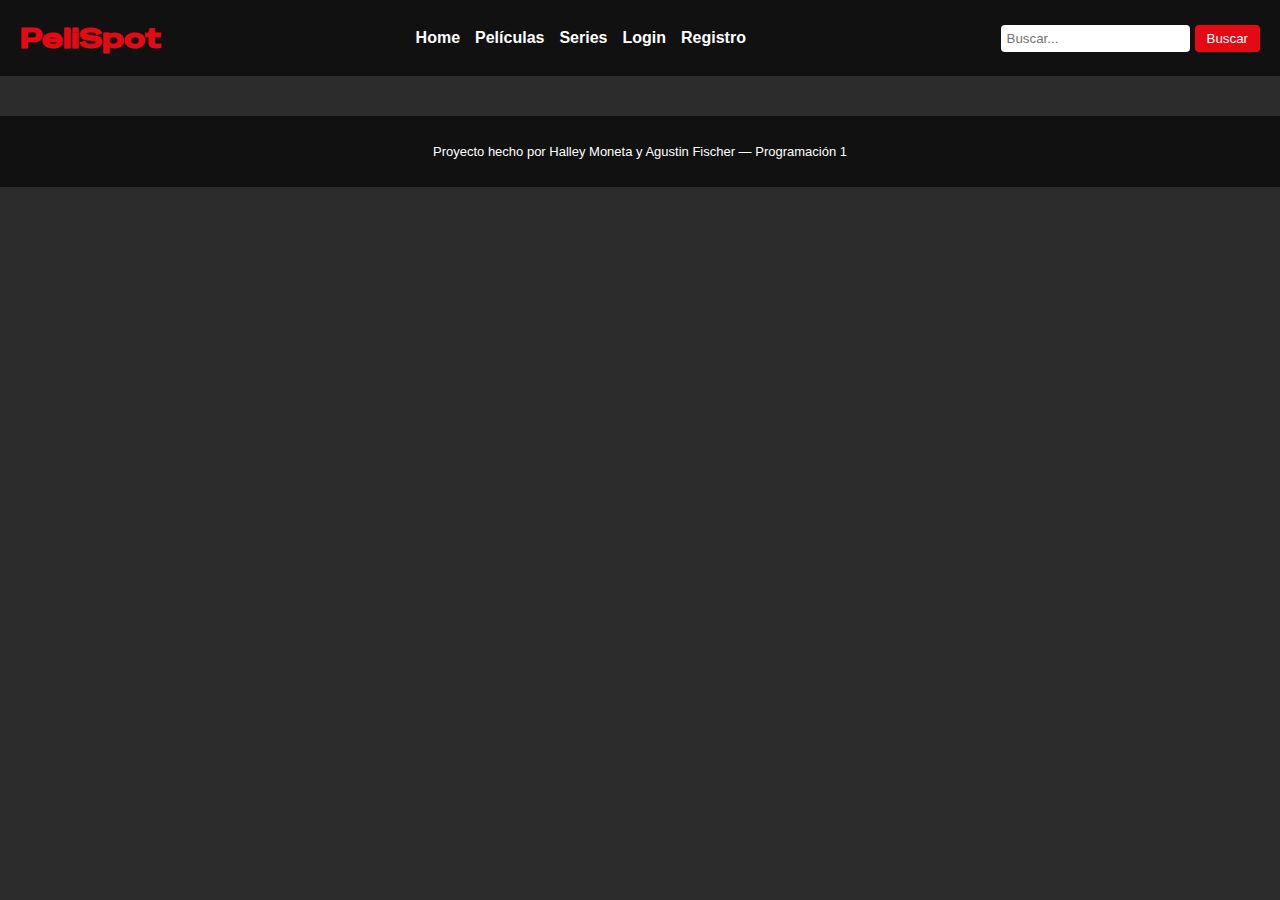
==== detail-genres.html @ 9724b135 "hice el punto 1 y 2" ====
<!DOCTYPE html>
<html lang="en">
<head>
    <meta charset="UTF-8">
    <meta name="viewport" content="width=device-width, initial-scale=1.0">
    <title>PeliSpot</title>
    <link href="css/styles.css" rel="stylesheet">
    <link href="https://fonts.googleapis.com/css2?family=Special+Gothic+Expanded+One&display=swap" rel="stylesheet">
</head>
<body>
    <header>
        <h1 class="logo">PeliSpot</h1>
        <nav>
            <ul>
              <li><a href="index.html">Home</a></li>
              <li><a href="moviegenres.html">Películas</a></li>
              <li><a href="seriesgenres.html">Series</a></li>
              <li><a href="login.html">Login</a></li>
              <li><a href="register.html">Registro</a></li>
            </ul>
          </nav>
          <form action="search-results.html">
            <input type="text" placeholder="Buscar..." name="query">
            <button type="submit">Buscar</button>
          </form>      
    </header>


    
    <footer>
        <p>Proyecto hecho por Halley Moneta y Agustin Fischer — Programación 1</p>
    </footer>
      
</body>
</html>
---- css/styles.css ----
body {
    margin: 0;
    font-family: 'Special Gothic Expanded One', sans-serif;
    background-color: #2c2c2c;
  }
  
  header {
    background-color: #111;
    color: white;
    padding: 20px;
    display: flex;
    flex-wrap: wrap;
    align-items: center;
    justify-content: space-between;
    gap: 20px;
    font-family: Arial, Helvetica, sans-serif;
  }
  
.logo {
    font-size: 28px;
    font-weight: bold;
    margin: 0;
    font-family: 'Special Gothic Expanded One', sans-serif;
    text-transform: none;
    color:#e50914
}
  
  nav ul {
    list-style: none;
    display: flex;
    gap: 15px;
    padding: 0;
    margin: 0;
  }
  
  nav a {
    color: white;
    text-decoration: none;
    font-weight: bold;
  }
  
  nav a:hover {
    text-decoration: underline;
  }
  
  form {
    display: flex;
    gap: 5px;
  }
  
  input[type="text"] {
    padding: 6px;
    border-radius: 4px;
    border: none;
  }
  
  button {
    padding: 6px 12px;
    background-color: #e50914;
    color: white;
    border: none;
    border-radius: 4px;
    cursor: pointer;
  }
  
  footer {
    background-color: #111;
    color: white;
    text-align: center;
    padding: 15px;
    margin-top: 40px;
    font-family: Arial, Helvetica, sans-serif;
    font-size: small;
  }
  main {
    padding: 20px;
  }
  
  section {
    margin-bottom: 40px;
  }
  
  section h2 {
    color: white;
    font-family: Arial, sans-serif;
    margin-bottom: 15px;
  }
  
  .contenedor {
    display: flex;
    gap: 15px;
    flex-wrap: wrap;
  }
  
  .contenedor a {
    background-color: #1c1c1c;
    padding: 10px;
    border-radius: 5px;
    text-decoration: none;
    color: white;
    width: 150px;
    text-align: center;
  }
  
  .contenedor img {
    width: 100%;
    border-radius: 5px;
  }
  .contenedor {
    display: flex;
    flex-wrap: wrap;
    gap: 20px;
    justify-content: center;
    margin-bottom: 40px;
  }
  
  .foto {
    width: 160px;
    background-color: #1c1c1c;
    padding: 10px;
    border-radius: 8px;
    text-align: center;
    text-decoration: none;
  }
  
  .foto img {
    width: 100%;
    height: 240px;
    object-fit: cover;
    border-radius: 4px;
  }
  
  .foto .titulo {
    font-weight: bold;
    color: white;
    margin-top: 10px;
    min-height: 40px;
  }
  
  .foto .fecha {
    color: #ccc;
    margin: 0;
  }
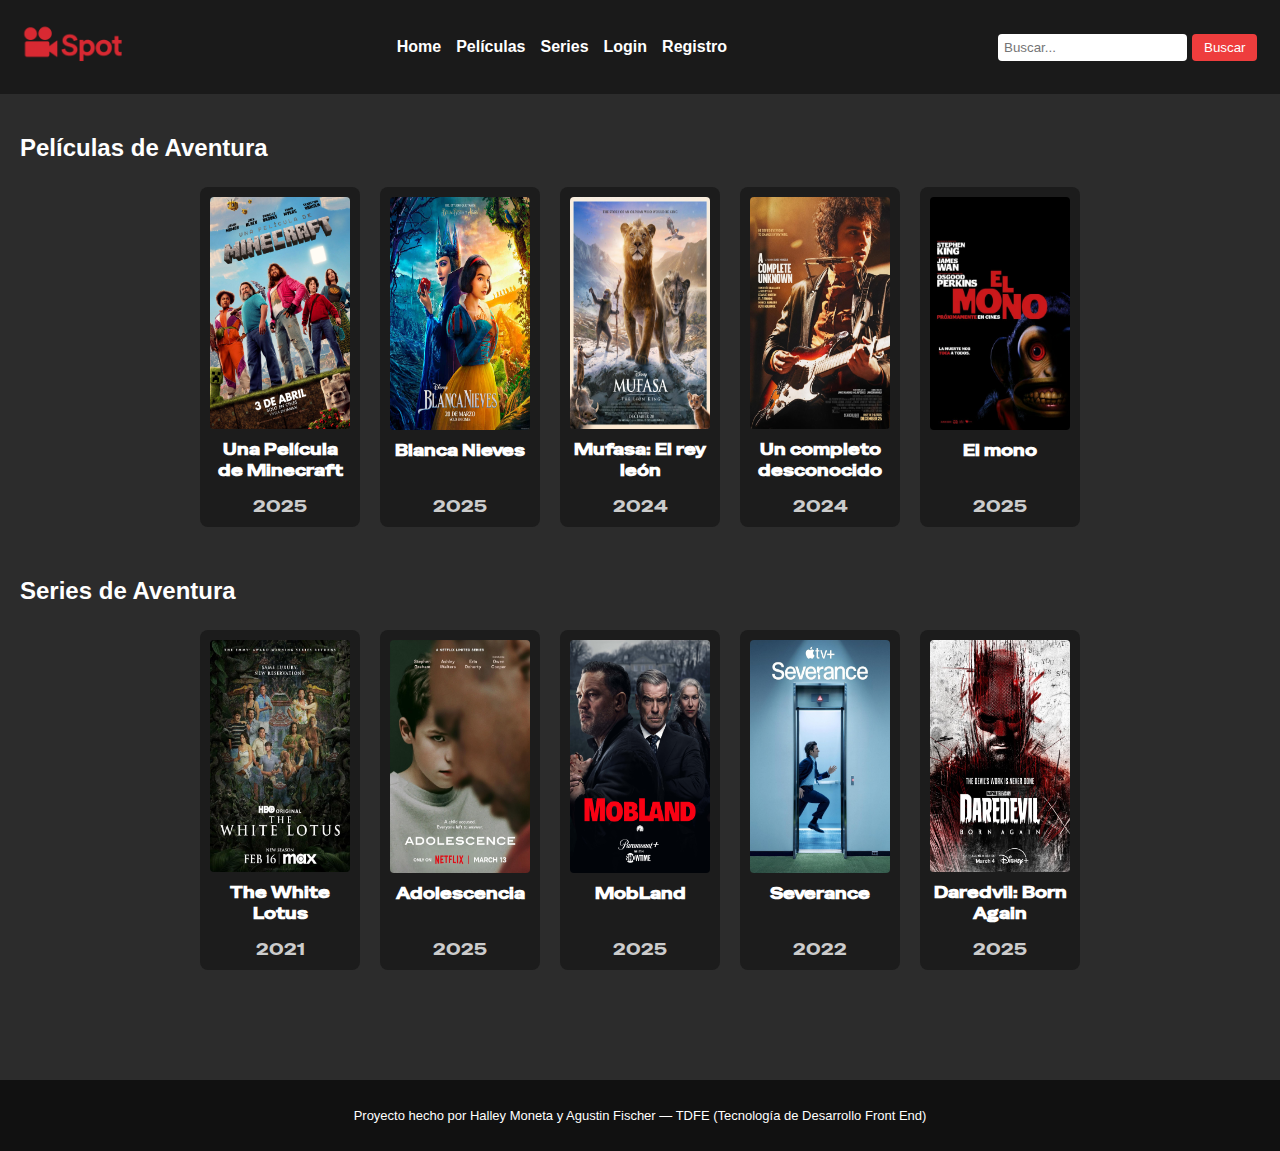
==== commit a800e57b: "Proyecto terminado" ====
--- a/detail-genres.html
+++ b/detail-genres.html
@@ -1,35 +1,97 @@
 <!DOCTYPE html>
-<html lang="en">
+<html lang="es">
 <head>
-    <meta charset="UTF-8">
-    <meta name="viewport" content="width=device-width, initial-scale=1.0">
-    <title>PeliSpot</title>
-    <link href="css/styles.css" rel="stylesheet">
-    <link href="https://fonts.googleapis.com/css2?family=Special+Gothic+Expanded+One&display=swap" rel="stylesheet">
+  <meta charset="UTF-8">
+  <meta name="viewport" content="width=device-width, initial-scale=1.0">
+  <title>Contenido de Aventura</title>
+  <link href="css/styles.css" rel="stylesheet">
+  <link href="https://fonts.googleapis.com/css2?family=Special+Gothic+Expanded+One&display=swap" rel="stylesheet">
 </head>
+
 <body>
-    <header>
-        <h1 class="logo">PeliSpot</h1>
-        <nav>
-            <ul>
-              <li><a href="index.html">Home</a></li>
-              <li><a href="moviegenres.html">Películas</a></li>
-              <li><a href="seriesgenres.html">Series</a></li>
-              <li><a href="login.html">Login</a></li>
-              <li><a href="register.html">Registro</a></li>
-            </ul>
-          </nav>
-          <form action="search-results.html">
-            <input type="text" placeholder="Buscar..." name="query">
-            <button type="submit">Buscar</button>
-          </form>      
-    </header>
+  <header>
+    <a href="index.html"><img src="img/logo.png" alt="PeliSpot Logo" class="logo-img"></a>
+    <nav>
+      <ul>
+        <li><a href="index.html">Home</a></li>
+        <li><a href="moviegenres.html">Películas</a></li>
+        <li><a href="seriesgenres.html">Series</a></li>
+        <li><a href="login.html">Login</a></li>
+        <li><a href="register.html">Registro</a></li>
+      </ul>
+    </nav>
+    <form action="search-results.html">
+      <input type="text" placeholder="Buscar..." name="query">
+      <button type="submit">Buscar</button>
+    </form>
+  </header>
 
+  <main>
+    <section>
+      <h2>Películas de Aventura</h2>
+      <div class="contenedor">
+        <a href="detail-movie.html" class="foto">
+          <img src="img/peli1.jpg" alt="Minecraft">
+          <p class="titulo">Una Película de Minecraft</p>
+          <p class="fecha">2025</p>
+        </a>
+        <a href="detail-movie.html" class="foto">
+          <img src="img/peli2.jpg" alt="Blanca Nieves">
+          <p class="titulo">Blanca Nieves</p>
+          <p class="fecha">2025</p>
+        </a>
+        <a href="detail-movie.html" class="foto">
+          <img src="img/peli3.jpg" alt="Mufasa">
+          <p class="titulo">Mufasa: El rey león</p>
+          <p class="fecha">2024</p>
+        </a>
+        <a href="detail-movie.html" class="foto">
+          <img src="img/peli4.jpg" alt="Un completo desconocido">
+          <p class="titulo">Un completo desconocido</p>
+          <p class="fecha">2024</p>
+        </a>
+        <a href="detail-movie.html" class="foto">
+          <img src="img/peli5.jpg" alt="El mono">
+          <p class="titulo">El mono</p>
+          <p class="fecha">2025</p>
+        </a>
+      </div>
+    </section>
 
-    
-    <footer>
-        <p>Proyecto hecho por Halley Moneta y Agustin Fischer — Programación 1</p>
-    </footer>
-      
+    <section>
+      <h2>Series de Aventura</h2>
+      <div class="contenedor">
+        <a href="detail-serie.html" class="foto">
+          <img src="img/serie1.jpg" alt="Serie 1">
+          <p class="titulo">The White Lotus</p>
+          <p class="fecha">2021</p>
+        </a>
+        <a href="detail-serie.html" class="foto">
+          <img src="img/serie2.jpg" alt="Serie 2">
+          <p class="titulo">Adolescencia</p>
+          <p class="fecha">2025</p>
+        </a>
+        <a href="detail-serie.html" class="foto">
+          <img src="img/serie3.jpg" alt="Serie 3">
+          <p class="titulo">MobLand</p>
+          <p class="fecha">2025</p>
+        </a>
+        <a href="detail-serie.html" class="foto">
+          <img src="img/serie4.jpg" alt="Serie 4">
+          <p class="titulo">Severance</p>
+          <p class="fecha">2022</p>
+        </a>
+        <a href="detail-serie.html" class="foto">
+          <img src="img/serie5.jpg" alt="Serie 5">
+          <p class="titulo">Daredvil: Born Again</p>
+          <p class="fecha">2025</p>
+        </a>
+      </div>
+    </section>
+  </main>
+
+  <footer>
+    <p>Proyecto hecho por Halley Moneta y Agustin Fischer — TDFE (Tecnología de Desarrollo Front End)</p>
+  </footer>
 </body>
-</html>+</html>
--- a/css/styles.css
+++ b/css/styles.css
@@ -5,34 +5,36 @@
   }
   
   header {
-    background-color: #111;
+    background-color: #1a1a1a;
     color: white;
     padding: 20px;
     display: flex;
     flex-wrap: wrap;
     align-items: center;
     justify-content: space-between;
-    gap: 20px;
     font-family: Arial, Helvetica, sans-serif;
   }
   
-.logo {
+  .logo {
     font-size: 28px;
     font-weight: bold;
     margin: 0;
     font-family: 'Special Gothic Expanded One', sans-serif;
     text-transform: none;
-    color:#e50914
-}
+    color: #ee3d3d;
+  }
   
   nav ul {
     list-style: none;
     display: flex;
-    gap: 15px;
     padding: 0;
     margin: 0;
   }
   
+  nav ul li {
+    margin: 0 7.5px;
+  }
+  
   nav a {
     color: white;
     text-decoration: none;
@@ -45,18 +47,21 @@
   
   form {
     display: flex;
-    gap: 5px;
-  }
-  
-  input[type="text"] {
+  }
+  
+  form * {
+    margin: 0 2.5px;
+  }
+  
+header form input {
     padding: 6px;
     border-radius: 4px;
     border: none;
-  }
+}
   
   button {
     padding: 6px 12px;
-    background-color: #e50914;
+    background-color: #ee3d3d;
     color: white;
     border: none;
     border-radius: 4px;
@@ -72,6 +77,7 @@
     font-family: Arial, Helvetica, sans-serif;
     font-size: small;
   }
+  
   main {
     padding: 20px;
   }
@@ -88,45 +94,28 @@
   
   .contenedor {
     display: flex;
-    gap: 15px;
     flex-wrap: wrap;
-  }
-  
-  .contenedor a {
-    background-color: #1c1c1c;
-    padding: 10px;
-    border-radius: 5px;
-    text-decoration: none;
-    color: white;
-    width: 150px;
-    text-align: center;
-  }
-  
-  .contenedor img {
-    width: 100%;
-    border-radius: 5px;
-  }
-  .contenedor {
-    display: flex;
-    flex-wrap: wrap;
-    gap: 20px;
     justify-content: center;
     margin-bottom: 40px;
   }
   
   .foto {
-    width: 160px;
+    width: 140px;
     background-color: #1c1c1c;
     padding: 10px;
     border-radius: 8px;
     text-align: center;
     text-decoration: none;
+    display: flex;
+    flex-direction: column;
+    justify-content: space-between;
+    height: 320px;
+    margin: 10px;
   }
   
   .foto img {
     width: 100%;
     height: 240px;
-    object-fit: cover;
     border-radius: 4px;
   }
   
@@ -141,4 +130,282 @@
     color: #ccc;
     margin: 0;
   }
+  
+  .detalle {
+    display: flex;
+    flex-wrap: wrap;
+    align-items: flex-start;
+    margin-bottom: 40px;
+    background-color: #1c1c1c;
+    padding: 20px;
+    border-radius: 8px;
+  }
+  
+  .detalle img {
+    width: 300px;
+    border-radius: 8px;
+  }
+  
+  .titulo-detalle {
+    font-size: 45px;
+    font-weight: bold;
+    color: #ee3d3d;
+  }
+  
+  .info-detalle {
+    color: white;
+    font-family: Arial, sans-serif;
+    display: flex;
+    flex-direction: column;
+    margin-left: 20px;
+  }
+  
+  .info-detalle a {
+    color: #ee3d3d;
+    text-decoration: none;
+  }
+  
+  .info-detalle a:hover {
+    text-decoration: underline;
+  }
+  
+  .foto-genero {
+    width: 18%;
+    height: 200px;
+    background-color: #1c1c1c;
+    padding: 10px;
+    border-radius: 8px;
+    text-decoration: none;
+    color: white;
+    font-weight: bold;
+    display: flex;
+    align-items: center;
+    justify-content: center;
+    text-align: center;
+    font-size: 30px;
+    margin: 5px;
+  }
+  
+  .contenedor-generos {
+    display: flex;
+    flex-wrap: wrap;
+    justify-content: space-between;
+    margin-bottom: 40px;
+  }
+  
+  .centrado-login {
+    display: flex;
+    justify-content: center;
+    align-items: center;
+    height: 70vh;
+  }
+  
+  .formulario-login {
+    display: flex;
+    flex-direction: column;
+    background-color: #1a1a1a;
+    padding: 30px;
+    border-radius: 8px;
+    color: white;
+    font-family: Arial, sans-serif;
+    width: 300px;
+  }
+  
+  .formulario-login input {
+    margin-bottom: 10px;
+  }
+  .formulario-login button {
+    margin-bottom: 10px;
+  }
+
+  .formulario-login a {
+    margin-bottom: 10px;
+  }
+  
+  .formulario-login input {
+    padding: 8px;
+    border: none;
+    border-radius: 4px;
+  }
+  
+  .formulario-login button {
+    padding: 10px;
+    background-color: #ee3d3d;
+    color: white;
+    border: none;
+    border-radius: 4px;
+    cursor: pointer;
+  }
+  
+  .formulario-login a {
+    color: #ee3d3d;
+    text-decoration: none;
+    font-size: medium;
+    text-align: center;
+  }
+  
+  .formulario-login a:hover {
+    text-decoration: underline;
+  }
+  
+  .formulario-login h2 {
+    text-align: center;
+    color: #ee3d3d;
+  }
+  
+  .formulario-centrado {
+    display: flex;
+    justify-content: center;
+    align-items: center;
+    height: 80vh;
+  }
+  
+  .formulario {
+    background-color: #1a1a1a;
+    padding: 30px;
+    border-radius: 10px;
+    width: 300px;
+    display: flex;
+    flex-direction: column;
+    color: white;
+    font-family: Arial, sans-serif;
+  }
+  
+  .formulario input {
+    margin-bottom: 10px;
+  }
+  .formulario button {
+    margin-bottom: 10px;
+  }
+  .formulario .link-formulario {
+    margin-bottom: 10px;
+  }
+  
+  .formulario h2 {
+    text-align: center;
+    color: #ee3d3d;
+    margin-bottom: 10px;
+  }
+  
+.formulario input,
+form input {
+    padding: 10px;
+    border: none;
+    border-radius: 5px;
+}
+
+.formulario-login input {
+    padding: 10px;
+    border: none;
+    border-radius: 5px;
+}
+  
+  .formulario button {
+    padding: 10px;
+    background-color: #ee3d3d;
+    color: white;
+    border: none;
+    border-radius: 5px;
+    cursor: pointer;
+  }
+  
+.formulario .link-formulario {
+    text-align: center;
+    color: #ee3d3d;
+    text-decoration: none;
+    font-size: medium;
+    margin-top: 5px;
+}
+
+.formulario .link-formulario:hover {
+    text-decoration: underline;
+}
+  
+  .checkbox {
+    display: flex;
+    align-items: top;
+    font-size: 14px;
+  }
+  
+  .checkbox input {
+    margin-right: 8px;
+  }
+  
+  .resultado-nulo {
+    font-family: Arial, Helvetica, sans-serif;
+    font-size: 15px;
+    color: #ccc;
+  }
+  
+  .logo-img {
+    height: 50px;
+  }
+  
+  .logo-formulario {
+    width: 240px;
+    margin: 0 auto 10px;
+    display: block;
+  }
+  
+  @media (max-width: 600px) {
+    header {
+        flex-direction: column;
+        align-items: center;
+      }
+
+    nav ul {
+        flex-direction: column;
+        align-items: center;
+      }
+
+    form {
+      flex-direction: column;
+      align-items: center;
+    }
+  
+    nav ul li {
+      margin: 5px 0;
+    }
+  
+    .logo-img {
+      height: 40px;
+    }
+  
+    .contenedor {
+        justify-content: center;
+    }
+    
+
+    .contenedor-generos {
+      justify-content: center;
+    }
+  
+    .foto
+    {
+      width: 100%;
+      max-width: 300px;
+    }
+    .foto-genero {
+      width: 100%;
+      max-width: 300px;
+    }
+  
+    .detalle {
+      flex-direction: column;
+      align-items: center;
+    }
+  
+    .detalle img {
+      width: 100%;
+      max-width: 300px;
+    }
+  
+    .formulario {
+        width: 90%;
+      }
+
+    .formulario-login {
+      width: 90%;
+    }
+  }
   